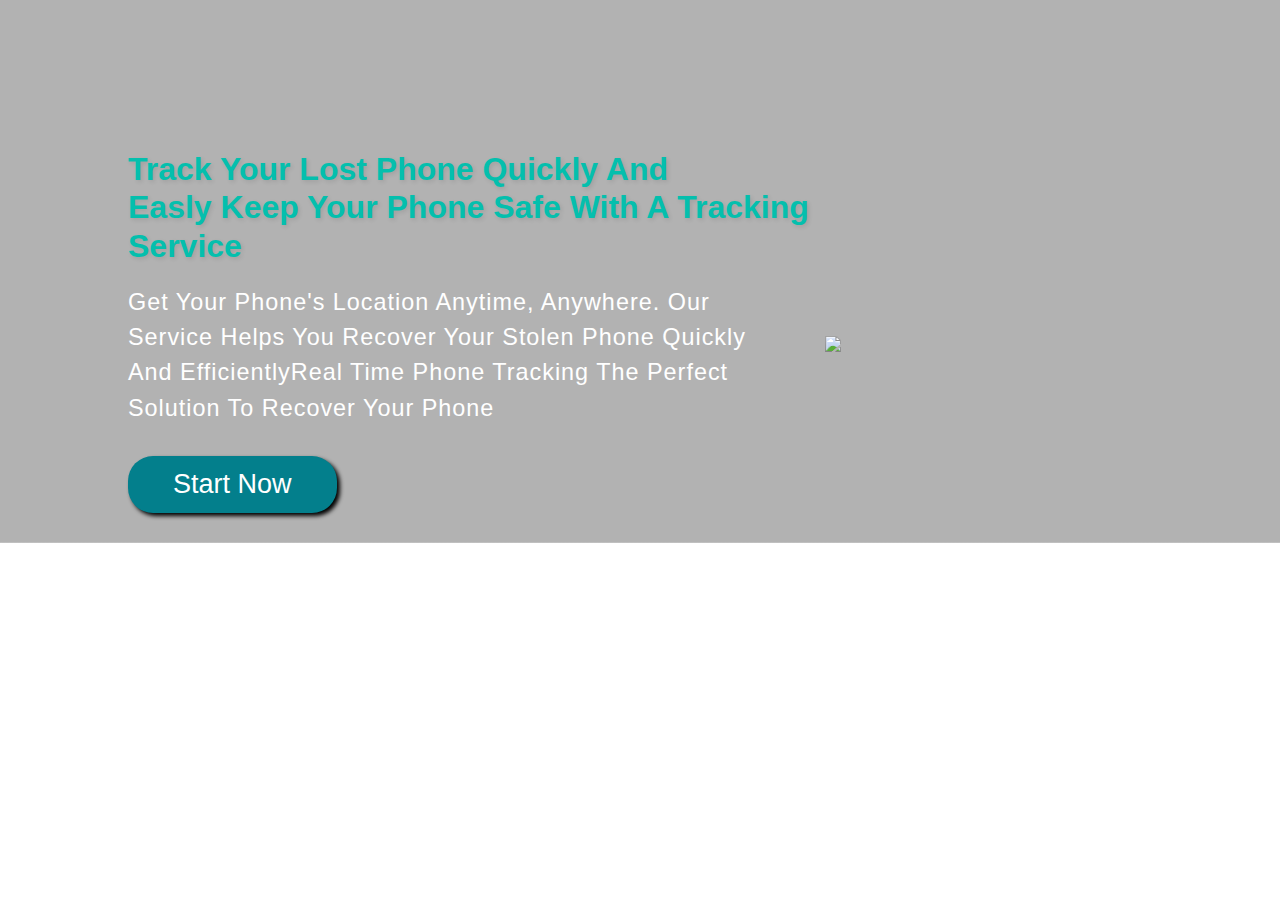
==== index.html @ e075d920 "create contanire" ====
<!DOCTYPE html>
<html lang="en">
<head>
    <meta charset="UTF-8">
    <meta name="viewport" content="width=device-width, initial-scale=1.0">
    <link rel = "stylesheet" href="style.css">
    <title>Document</title>
</head>
<body>
    <!--section contanire-->
   
  <div class="headr">
  <div class="contanire">
    <div class="content">
      <div class="text-contanire">
        <h1>track your lost phone quickly and<br> easly
          keep your phone safe with a tracking service
        </h1>
        <p>
           Get your phone's location anytime, anywhere. Our service helps you recover
           your stolen phone quickly and efficientlyReal  time phone tracking 
           the perfect solution to recover your phone
        </p>
        <a href = "#">start now</a>
     </div>
     <div class="photo-contanire">
        <img src = "phone-track.png">
     </div>
    </div>
 <div>
</div>
</body>
</html>
---- style.css ----
*{
    margin:0;
    padding:0;
    box-sizing:border-box;
    font-family:sans-serif
}

body{
    background-image: linear-gradient(rgba(0,0,0,0.3),rgba(0,0,0,0.3)),
    url(map\ background.jfif);
    background-repeat: no-repeat;
    background-size: cover;
    background-position: center;
    height: 100%;

}
.contanire{
    margin-top: 150px;
}
.content{
    display:flex;
    align-items: center;
    width:80%;
    margin:auto;
    justify-content: center;
}
.text-contanire h1{
    text-transform:capitalize;
    color:#04BfAD;
    line-height: 1.2;
    font-weight:700;
     text-shadow: 2px 2px 4px rgb(0, 0, 0,0.1);;
    
}
.text-contanire p{
    font-size:2.6vmin;
    text-transform:capitalize;
    color:#ffffff;
    margin-top:20px;
    line-height:1.5;
    letter-spacing: 1px;
    width:90%;
    
}
.text-contanire a{
    text-decoration:none;
    background:#037f8c;
    color:#ffffff;
    font-size:3vmin;
    text-transform:capitalize;
    display: inline-block;
    margin: 30px 0;
    padding:13px 45px;
    border-radius:25px;
    cursor: pointer;
    transition:0.5s;
    box-shadow: 3px 3px 4px black;
}
.text-contanire a:hover{
    transform: scale(1.1);
}
.photo-contanire{
    width:100%
}
.photo-contanire img{
    width:100%
}
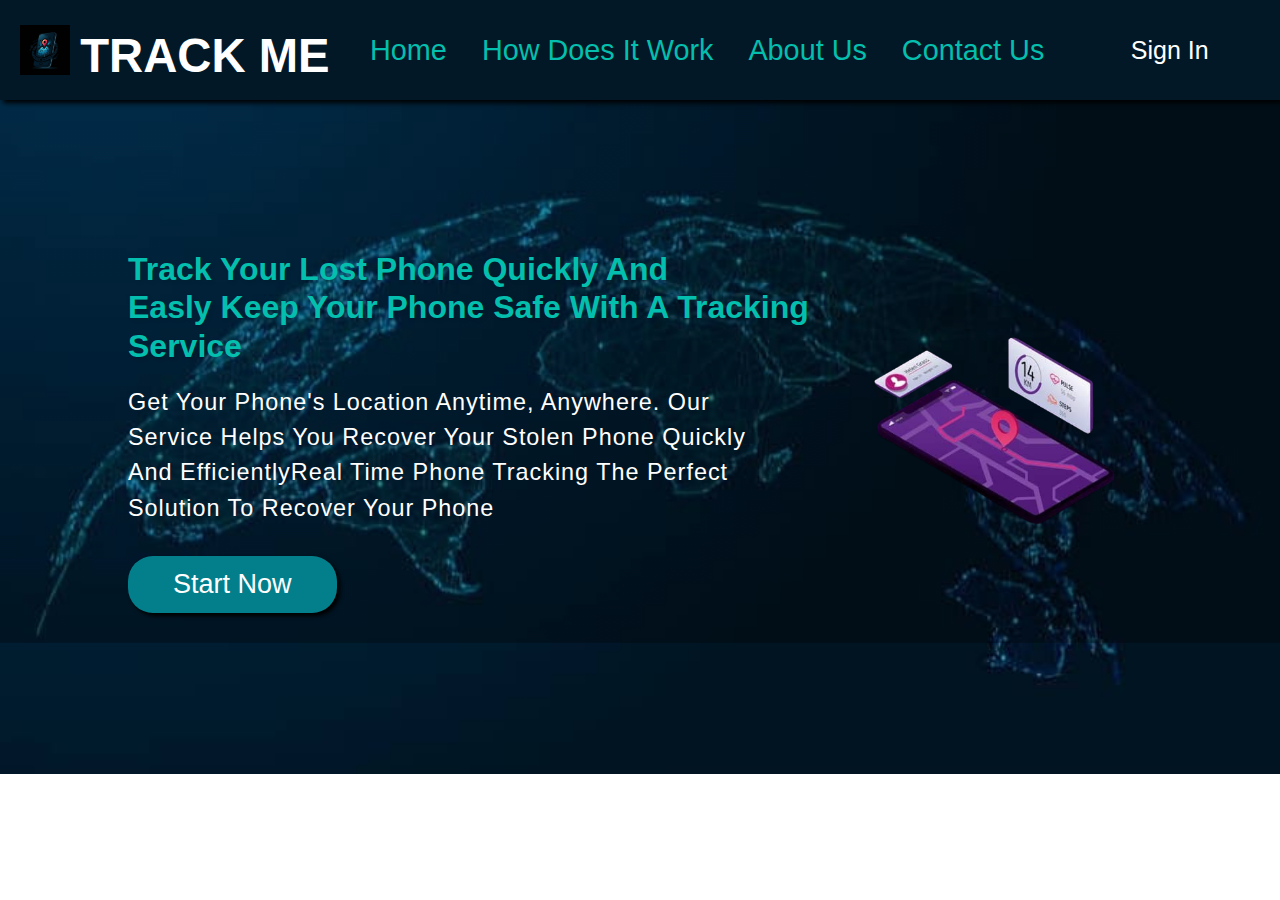
==== commit 8e6fd0b8: "collect the files into one file.change the login background.Iunderlined the items in the navbar.I in" ====
--- a/index.html
+++ b/index.html
@@ -7,9 +7,33 @@
     <title>Document</title>
 </head>
 <body>
-    <!--section contanire-->
    
-  <div class="headr">
+  <div class="head">
+    <div class="navbar">
+        <div class="logo">
+    
+      <!--  /*logo and title */ -->
+         
+           <img src="inejih.jpeg" width="50px" height="50px" alt="">
+            <h2><a href="">Track me</a></h2>
+        </div>
+        <div class="nav">
+             <!--  /*nav bar list */ -->
+               <ul>
+                <li><a href="">home</a></li>
+                <li><a href="">how does it work</a></li>
+                <li><a href="">about us</a></li>
+                <li><a href="">contact us</a></li>
+               </ul>
+        </div>
+        <div class="buttons">
+            <button>sign in</button>
+        </div>
+    </div>
+   </div>
+ 
+   <!--section contanire-->
+   <div class="headr">
   <div class="contanire">
     <div class="content">
       <div class="text-contanire">
--- a/style.css
+++ b/style.css
@@ -12,8 +12,105 @@
     background-size: cover;
     background-position: center;
     height: 100%;
+}
+
+/*style of navbar*/
+.head .navbar{
+    width: auto;
+    height: 100px;
+    padding: 10px;
+    display: flex;
+    align-items: center;
+    justify-content: space-around;
+    background-color: #021826;
+    box-shadow: 3px 3px 5px black;
+}
+.navbar .logo{
+    display: flex;
+    gap: 5px;
+    text-transform: uppercase;
+    font-weight:800;
+    font-size: 3.5vmin;
+    align-items:center;
+}
+.logo h2{
+    margin-top:10px ;
+    padding: 5px;
 
 }
+.logo h2 a{
+    color: #fff;
+    text-decoration: none;
+    font-weight: 600;
+    font-size: 30pxs;
+
+} 
+.navbar .nav{
+    padding: 5px;
+
+}
+.nav ul{
+    display: flex;
+    gap: 15px;
+}
+
+.nav ul li{
+    margin: 10px;
+    list-style: none;
+
+}
+    .nav ul li a{
+    text-decoration: none;
+    font-size: 3.2vmin;
+    color: #04BfAD;
+    cursor: pointer;
+    text-transform: capitalize;
+    position: relative;
+    
+}
+.nav ul li a::after{
+    content: "";
+    width:0;
+    height:2px;
+    background: #04BfAD;
+   
+    position: absolute;
+    left:0;
+    display: block;
+    transition: 0.5s;
+
+}
+.nav ul li a:hover::after{
+    width:100%;
+
+}
+.navbar .buttons{
+    margin: 5px;
+    padding: 10px;
+}
+button{
+    margin: 10px;
+    font-size: 25px;
+    padding: 6px 10px;
+    border-radius: 10px;
+    border-style: none;
+    cursor: pointer;
+    background:transparent;
+    color:white;
+    width:130px;
+    height:50px;
+    transition-duration: 1s;
+    text-transform: capitalize;
+
+}
+
+button:hover {
+    background-color: #037f8c;
+    transform:scale(1.1);
+}
+
+
+/* style of contanire*/
 .contanire{
     margin-top: 150px;
 }
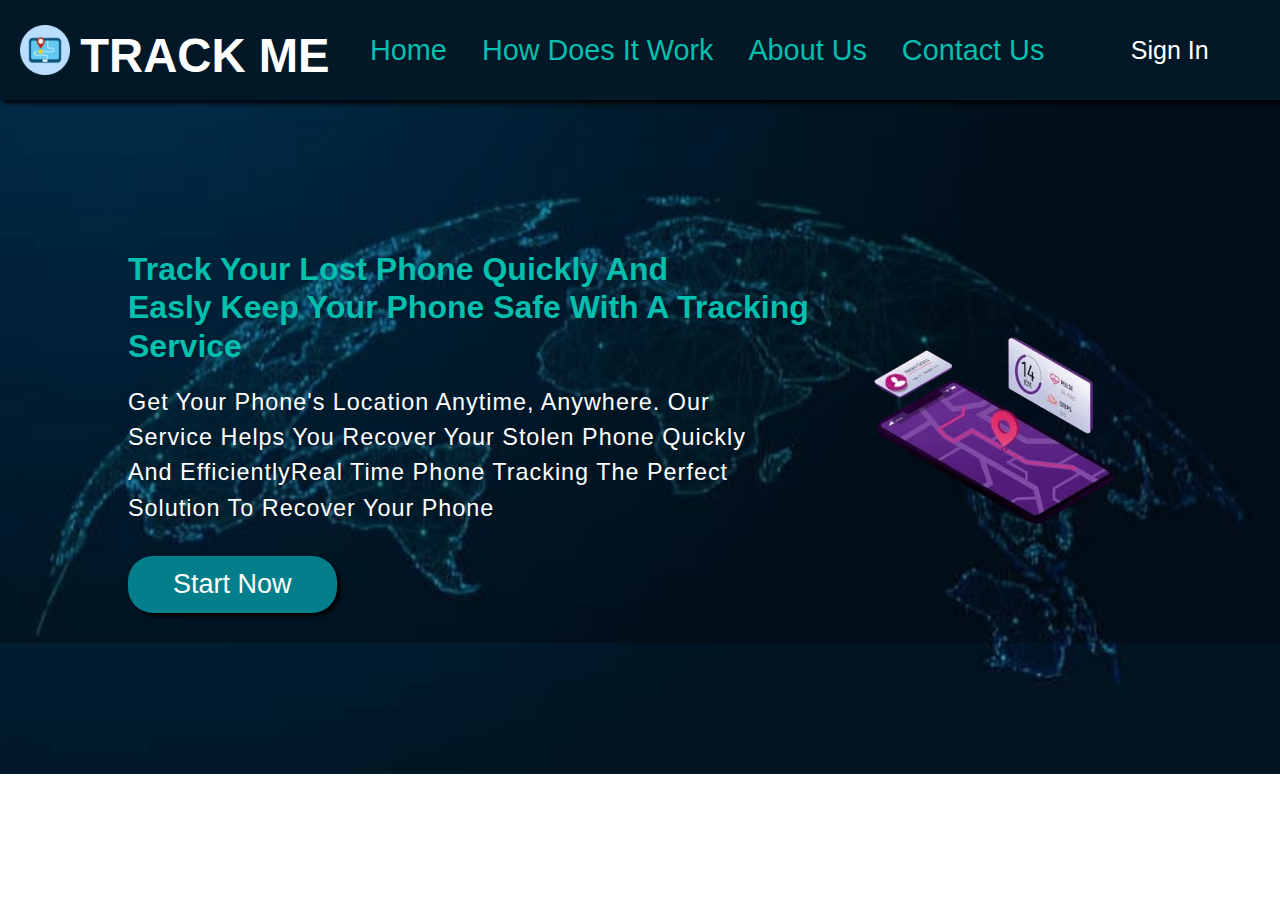
==== commit 0af25b75: "change logo image" ====
--- a/index.html
+++ b/index.html
@@ -14,7 +14,7 @@
     
       <!--  /*logo and title */ -->
          
-           <img src="inejih.jpeg" width="50px" height="50px" alt="">
+           <img src="logo2.png" width="50px" height="50px" alt="logo">
             <h2><a href="">Track me</a></h2>
         </div>
         <div class="nav">
--- a/style.css
+++ b/style.css
@@ -33,6 +33,7 @@
     font-size: 3.5vmin;
     align-items:center;
 }
+
 .logo h2{
     margin-top:10px ;
     padding: 5px;
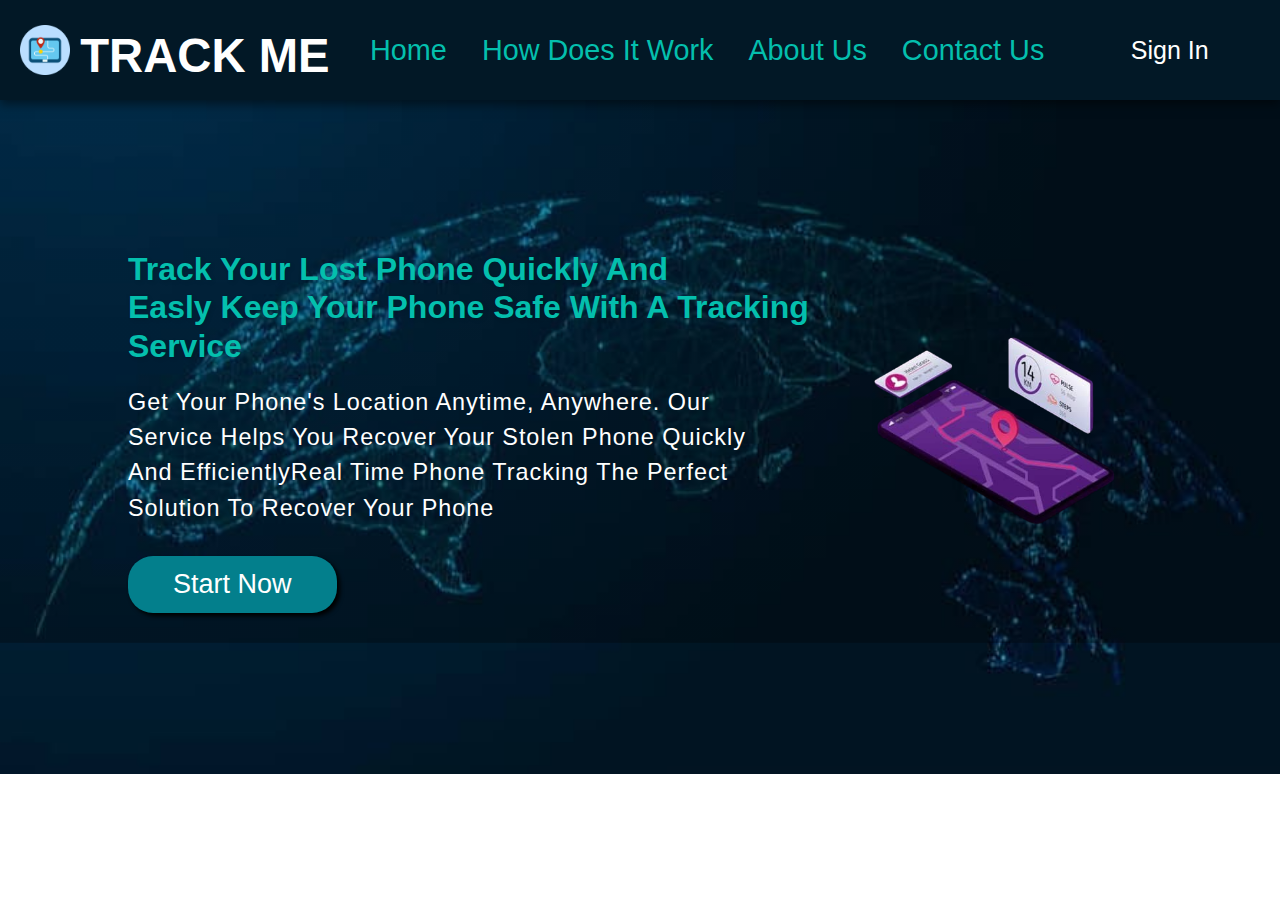
==== commit a78c07ec: "create a drowp down with navbar" ====
--- a/index.html
+++ b/index.html
@@ -20,14 +20,24 @@
         <div class="nav">
              <!--  /*nav bar list */ -->
                <ul>
-                <li><a href="">home</a></li>
-                <li><a href="">how does it work</a></li>
-                <li><a href="">about us</a></li>
-                <li><a href="">contact us</a></li>
+                <li><a href="index.html">home</a></li>
+                <li><a href="">how does it work</a>
+                 <!--drowp down-->
+                  <div class="drop-down">
+                    <ul>
+                      <li><a href="frequantquestions.html">Faq</a></li>
+                      <li><a href="features.html">Features</a></li>
+                      <li><a href="">Features</a></li>
+                    </ul>
+                  </div>
+                 </li>
+                 <!--drowp down-->
+                 <li><a href="aboutus.html">about us</a></li>
+                <li><a href="contanctus.html">contact us</a></li>
                </ul>
         </div>
         <div class="buttons">
-            <button>sign in</button>
+            <a href="signup.html"><button>sign in</button></a>
         </div>
     </div>
    </div>
--- a/style.css
+++ b/style.css
@@ -23,7 +23,9 @@
     align-items: center;
     justify-content: space-around;
     background-color: #021826;
-    box-shadow: 3px 3px 5px black;
+   /* box-shadow: 3px 3px 5px black;*/
+    box-shadow: 0 4px 10px rgba(0, 0, 0, 0.5); 
+    
 }
 .navbar .logo{
     display: flex;
@@ -77,6 +79,7 @@
    
     position: absolute;
     left:0;
+    bottom: -8px;
     display: block;
     transition: 0.5s;
 
@@ -163,3 +166,32 @@
 .photo-contanire img{
     width:100%
 }
+.drop-down{
+   display: none;
+}
+.nav ul li:hover .drop-down{
+    display: block;
+    position:absolute;
+    margin-top: 15px;
+    margin-left: -15px;
+    background: #021826;
+    padding: 15px;
+    box-shadow: 0 4px 10px rgba(0, 0, 0, 0.2); 
+   
+
+}
+/*.drop-down ul li {
+    margin: 20px 15px;
+    
+}*/
+.nav ul li:hover .drop-down ul{
+    display: block;
+    margin: 10px;
+}
+.nav ul li:hover .drop-down ul li{
+   width: 150px;
+   padding: 10px;
+   text-align: left;
+   border-radius: 0;
+}
+
